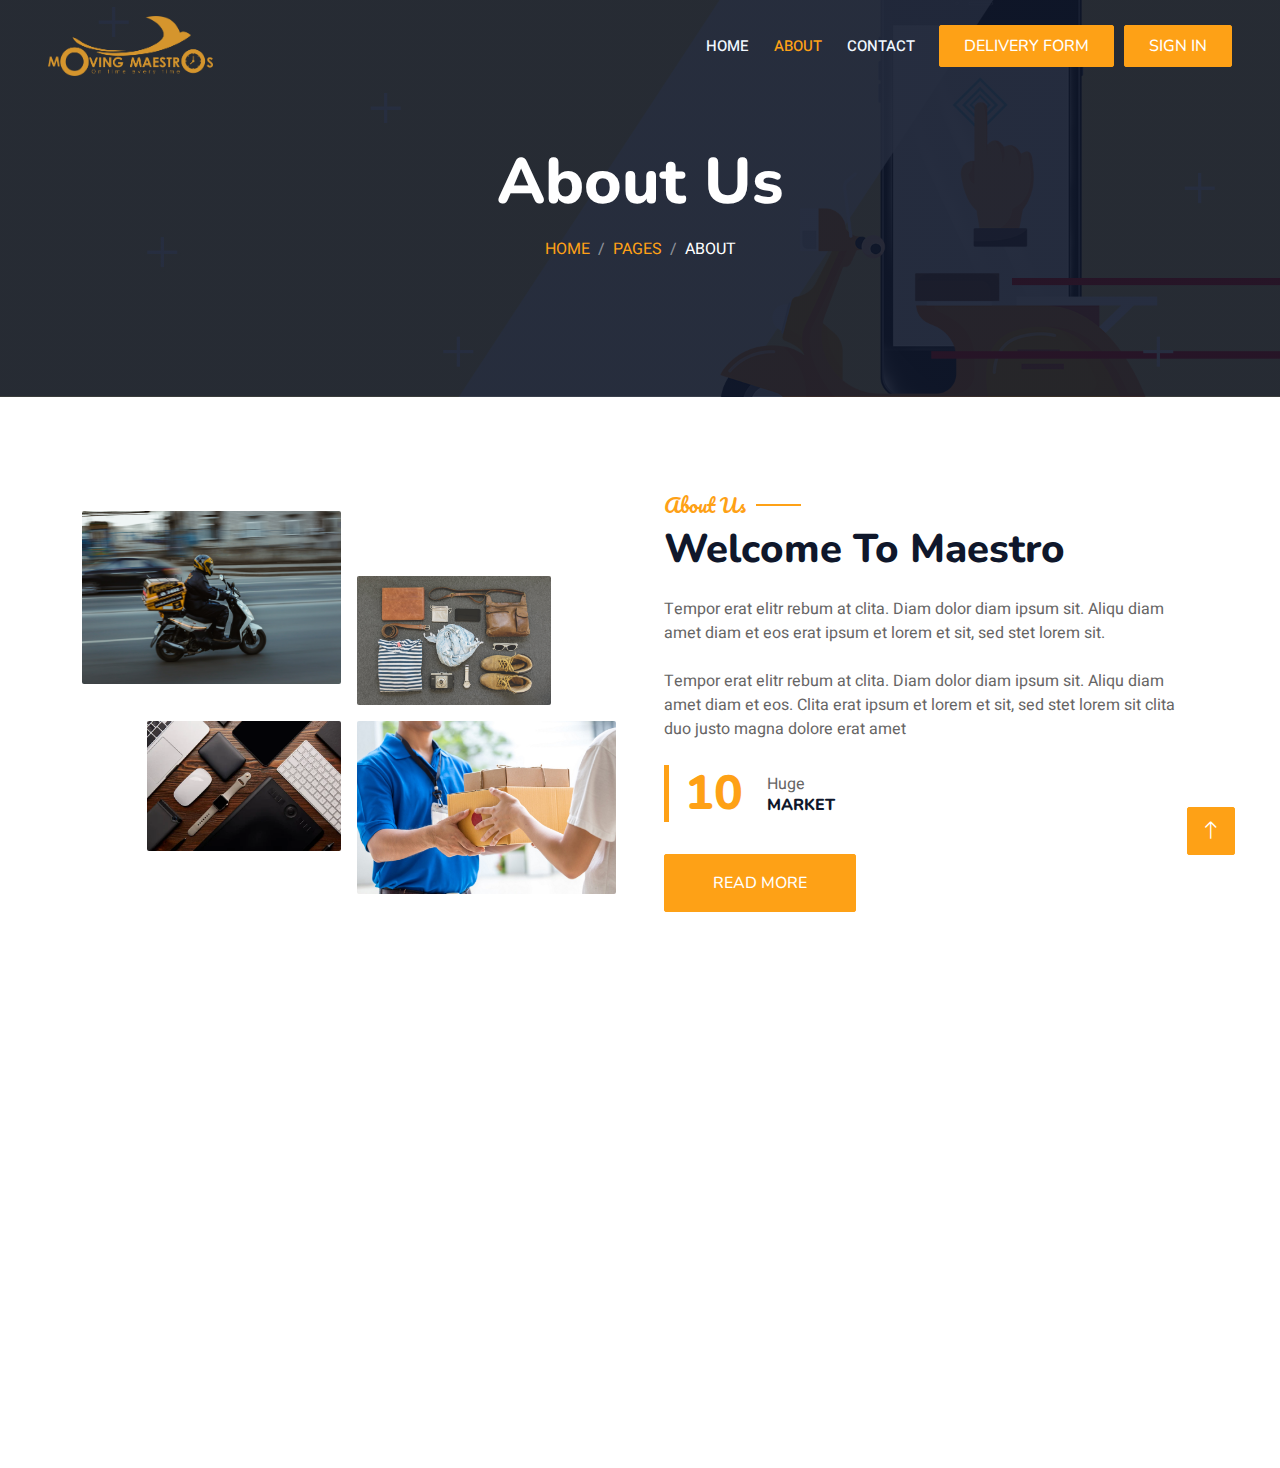
==== about.html @ 4fa52e2e "first commit message" ====
<!DOCTYPE html>
<html lang="en">

<head>
    <meta charset="utf-8">
    <title>Delivery App</title>
    <meta content="width=device-width, initial-scale=1.0" name="viewport">
    <meta content="" name="keywords">
    <meta content="" name="description">

    <!-- Favicon -->
    <link href="img/favicon.ico" rel="icon">

    <!-- Google Web Fonts -->
    <link rel="preconnect" href="https://fonts.googleapis.com">
    <link rel="preconnect" href="https://fonts.gstatic.com" crossorigin>
    <link href="https://fonts.googleapis.com/css2?family=Heebo:wght@400;500;600&family=Nunito:wght@600;700;800&family=Pacifico&display=swap" rel="stylesheet">

    <!-- Icon Font Stylesheet -->
    <link href="https://cdnjs.cloudflare.com/ajax/libs/font-awesome/5.10.0/css/all.min.css" rel="stylesheet">
    <link href="https://cdn.jsdelivr.net/npm/bootstrap-icons@1.4.1/font/bootstrap-icons.css" rel="stylesheet">

    <!-- Libraries Stylesheet -->
    <link href="lib/animate/animate.min.css" rel="stylesheet">
    <link href="lib/owlcarousel/assets/owl.carousel.min.css" rel="stylesheet">
    <link href="lib/tempusdominus/css/tempusdominus-bootstrap-4.min.css" rel="stylesheet" />

    <!-- Customized Bootstrap Stylesheet -->
    <link href="css/bootstrap.min.css" rel="stylesheet">

    <!-- Template Stylesheet -->
    <link href="css/style.css" rel="stylesheet">
</head>

<body>
    <div class="container-xxl bg-white p-0">
        <!-- Spinner Start -->
        <div id="spinner" class="show bg-white position-fixed translate-middle w-100 vh-100 top-50 start-50 d-flex align-items-center justify-content-center">
            <div class="spinner-border text-primary" style="width: 3rem; height: 3rem;" role="status">
                <span class="sr-only">Loading...</span>
            </div>
        </div>
        <!-- Spinner End -->


        <!-- Navbar & Hero Start -->
        <div class="container-xxl position-relative p-0">
            <nav class="navbar navbar-expand-lg navbar-dark bg-dark px-4 px-lg-5 py-3 py-lg-0">
                <a href="" class="navbar-brand p-0">
                    <h1 class="text-primary m-0"></h1>
                    <img src="img/logo.png" alt="Logo"> 
                </a>
                <button class="navbar-toggler" type="button" data-bs-toggle="collapse" data-bs-target="#navbarCollapse">
                    <span class="fa fa-bars"></span>
                </button>
                <div class="collapse navbar-collapse" id="navbarCollapse">
                    <div class="navbar-nav ms-auto py-0 pe-4">
                        <a href="index.html" class="nav-item nav-link">Home</a>
                        <a href="about.html" class="nav-item nav-link active">About</a>
                        <!-- <a href="#" class="nav-item nav-link">Service</a>
                        <div class="nav-item dropdown">
                            <a href="#" class="nav-link dropdown-toggle" data-bs-toggle="dropdown">Pages</a>
                            <div class="dropdown-menu m-0">
                                <a href="#" class="dropdown-item">Our Team</a>
                                <a href="testimonial.html" class="dropdown-item">Testimonial</a>
                            </div>
                        </div> -->
                        <a href="contact.html" class="nav-item nav-link">Contact</a>
                    </div>
                    <a href="#" class="btn btn-primary py-2 px-4 custom-margin">Delivery Form</a>
                    <a href="authentication.html" class="btn btn-primary py-2 px-4">Sign in</a>   
                </div>
            </nav>

            <div class="container-xxl py-5 bg-dark hero-header mb-5">
                <div class="container text-center my-5 pt-5 pb-4">
                    <h1 class="display-3 text-white mb-3 animated slideInDown">About Us</h1>
                    <nav aria-label="breadcrumb">
                        <ol class="breadcrumb justify-content-center text-uppercase">
                            <li class="breadcrumb-item"><a href="#">Home</a></li>
                            <li class="breadcrumb-item"><a href="#">Pages</a></li>
                            <li class="breadcrumb-item text-white active" aria-current="page">About</li>
                        </ol>
                    </nav>
                </div>
            </div>
        </div>
        <!-- Navbar & Hero End -->


        <!-- About Start -->
        <div class="container-xxl py-5">
            <div class="container">
                <div class="row g-5 align-items-center">
                    <div class="col-lg-6">
                        <div class="row g-3">
                            <div class="col-6 text-start">
                                <img class="img-fluid rounded w-100 wow zoomIn" data-wow-delay="0.1s" src="img/motor.jpg">
                            </div>
                            <div class="col-6 text-start">
                                <img class="img-fluid rounded w-75 wow zoomIn" data-wow-delay="0.3s" src="img/clothes.jpg" style="margin-top: 25%;">
                            </div>
                            <div class="col-6 text-end">
                                <img class="img-fluid rounded w-75 wow zoomIn" data-wow-delay="0.5s" src="img/electronics.jpg">
                            </div>
                            <div class="col-6 text-end">
                                <img class="img-fluid rounded w-100 wow zoomIn" data-wow-delay="0.7s" src="img/delivery.jpg">
                            </div>
                        </div>
                    </div>
                    <div class="col-lg-6">
                        <h5 class="section-title ff-secondary text-start text-primary fw-normal">About Us</h5>
                        <h1 class="mb-4">Welcome To Maestro</h1>
                        <p class="mb-4">Tempor erat elitr rebum at clita. Diam dolor diam ipsum sit. Aliqu diam amet diam et eos erat ipsum et lorem et sit, sed stet lorem sit.</p>
                        <p class="mb-4">Tempor erat elitr rebum at clita. Diam dolor diam ipsum sit. Aliqu diam amet diam et eos. Clita erat ipsum et lorem et sit, sed stet lorem sit clita duo justo magna dolore erat amet</p>
                        <div class="row g-4 mb-4">
                    
                            <div class="col-sm-6">
                                <div class="d-flex align-items-center border-start border-5 border-primary px-3">
                                    <h1 class="flex-shrink-0 display-5 text-primary mb-0" data-toggle="counter-up">50</h1>
                                    <div class="ps-4">
                                        <p class="mb-0">Huge</p>
                                        <h6 class="text-uppercase mb-0">Market</h6>
                                    </div>
                                </div>
                            </div>
                        </div>
                        <a class="btn btn-primary py-3 px-5 mt-2" href="">Read More</a>
                    </div>
                </div>
            </div>
        </div>
        <!-- About End -->


        <!-- Team Start -->
        <!-- <div class="container-xxl pt-5 pb-3">
            <div class="container">
                <div class="text-center wow fadeInUp" data-wow-delay="0.1s">
                    <h5 class="section-title ff-secondary text-center text-primary fw-normal">Team Members</h5>
                    <h1 class="mb-5">Our Master Chefs</h1>
                </div>
                <div class="row g-4">
                    <div class="col-lg-3 col-md-6 wow fadeInUp" data-wow-delay="0.1s">
                        <div class="team-item text-center rounded overflow-hidden">
                            <div class="rounded-circle overflow-hidden m-4">
                                <img class="img-fluid" src="img/team-1.jpg" alt="">
                            </div>
                            <h5 class="mb-0">Full Name</h5>
                            <small>Designation</small>
                            <div class="d-flex justify-content-center mt-3">
                                <a class="btn btn-square btn-primary mx-1" href=""><i class="fab fa-facebook-f"></i></a>
                                <a class="btn btn-square btn-primary mx-1" href=""><i class="fab fa-twitter"></i></a>
                                <a class="btn btn-square btn-primary mx-1" href=""><i class="fab fa-instagram"></i></a>
                            </div>
                        </div>
                    </div>
                    <div class="col-lg-3 col-md-6 wow fadeInUp" data-wow-delay="0.3s">
                        <div class="team-item text-center rounded overflow-hidden">
                            <div class="rounded-circle overflow-hidden m-4">
                                <img class="img-fluid" src="img/team-2.jpg" alt="">
                            </div>
                            <h5 class="mb-0">Full Name</h5>
                            <small>Designation</small>
                            <div class="d-flex justify-content-center mt-3">
                                <a class="btn btn-square btn-primary mx-1" href=""><i class="fab fa-facebook-f"></i></a>
                                <a class="btn btn-square btn-primary mx-1" href=""><i class="fab fa-twitter"></i></a>
                                <a class="btn btn-square btn-primary mx-1" href=""><i class="fab fa-instagram"></i></a>
                            </div>
                        </div>
                    </div>
                    <div class="col-lg-3 col-md-6 wow fadeInUp" data-wow-delay="0.5s">
                        <div class="team-item text-center rounded overflow-hidden">
                            <div class="rounded-circle overflow-hidden m-4">
                                <img class="img-fluid" src="img/team-3.jpg" alt="">
                            </div>
                            <h5 class="mb-0">Full Name</h5>
                            <small>Designation</small>
                            <div class="d-flex justify-content-center mt-3">
                                <a class="btn btn-square btn-primary mx-1" href=""><i class="fab fa-facebook-f"></i></a>
                                <a class="btn btn-square btn-primary mx-1" href=""><i class="fab fa-twitter"></i></a>
                                <a class="btn btn-square btn-primary mx-1" href=""><i class="fab fa-instagram"></i></a>
                            </div>
                        </div>
                    </div>
                    <div class="col-lg-3 col-md-6 wow fadeInUp" data-wow-delay="0.7s">
                        <div class="team-item text-center rounded overflow-hidden">
                            <div class="rounded-circle overflow-hidden m-4">
                                <img class="img-fluid" src="img/team-4.jpg" alt="">
                            </div>
                            <h5 class="mb-0">Full Name</h5>
                            <small>Designation</small>
                            <div class="d-flex justify-content-center mt-3">
                                <a class="btn btn-square btn-primary mx-1" href=""><i class="fab fa-facebook-f"></i></a>
                                <a class="btn btn-square btn-primary mx-1" href=""><i class="fab fa-twitter"></i></a>
                                <a class="btn btn-square btn-primary mx-1" href=""><i class="fab fa-instagram"></i></a>
                            </div>
                        </div>
                    </div>
                </div>
            </div>
        </div> -->
        <!-- Team End -->
        

        <!-- Footer Start -->
        <div class="container-fluid bg-dark text-light footer pt-5 mt-5 wow fadeIn" data-wow-delay="0.1s">
            <div class="container py-5">
                <div class="row g-5">
                    <div class="col-lg-3 col-md-6">
                        <h4 class="section-title ff-secondary text-start text-primary fw-normal mb-4">Company</h4>
                        <a class="btn btn-link" href="">About Us</a>
                        <a class="btn btn-link" href="">Contact Us</a>
                        <!-- <a class="btn btn-link" href="">Reservation</a> -->
                        <a class="btn btn-link" href="">Privacy Policy</a>
                        <a class="btn btn-link" href="">Terms & Condition</a>
                    </div>
                    <div class="col-lg-3 col-md-6">
                        <h4 class="section-title ff-secondary text-start text-primary fw-normal mb-4">Contact</h4>
                        <p class="mb-2"><i class="fa fa-map-marker-alt me-3"></i>Kk123 St, Kicukiro, Rwamda</p>
                        <p class="mb-2"><i class="fa fa-phone-alt me-3"></i>+250 7845 67890</p>
                        <p class="mb-2"><i class="fa fa-envelope me-3"></i>info@example.com</p>
                        <div class="d-flex pt-2">
                            <a class="btn btn-outline-light btn-social" href=""><i class="fab fa-twitter"></i></a>
                            <a class="btn btn-outline-light btn-social" href=""><i class="fab fa-facebook-f"></i></a>
                            <a class="btn btn-outline-light btn-social" href=""><i class="fab fa-youtube"></i></a>
                            <a class="btn btn-outline-light btn-social" href=""><i class="fab fa-linkedin-in"></i></a>
                        </div>
                    </div>
                    <div class="col-lg-3 col-md-6">
                        <h4 class="section-title ff-secondary text-start text-primary fw-normal mb-4">Opening</h4>
                        <h5 class="text-light fw-normal">Monday - Saturday</h5>
                        <p>09AM - 09PM</p>
                        <h5 class="text-light fw-normal">Sunday</h5>
                        <p>10AM - 08PM</p>
                    </div>
                    <div class="col-lg-3 col-md-6">
                        <h4 class="section-title ff-secondary text-start text-primary fw-normal mb-4">Newsletter</h4>
                        <p>Dolor amet sit justo amet elitr clita ipsum elitr est.</p>
                        <div class="position-relative mx-auto" style="max-width: 400px;">
                            <input class="form-control border-primary w-100 py-3 ps-4 pe-5" type="text" placeholder="Your email">
                            <button type="button" class="btn btn-primary py-2 position-absolute top-0 end-0 mt-2 me-2">SignUp</button>
                        </div>
                    </div>
                </div>
            </div>
            <div class="container">
                <div class="copyright">
                    <div class="row">
                        <div class="col-md-6 text-center text-md-start mb-3 mb-md-0">
                            &copy; <a class="border-bottom" href="#">Maestro</a>, All Right Reserved. 
							
							<!--/*** This template is free as long as you keep the footer author’s credit link/attribution link/backlink. If you'd like to use the template without the footer author’s credit link/attribution link/backlink, you can purchase the Credit Removal License from "https://htmlcodex.com/credit-removal". Thank you for your support. ***/-->
							Designed By <a class="border-bottom" href="https://htmlcodex.com">Maestro</a><br><br>
                            Distributed By <a class="border-bottom" href="https://themewagon.com" target="_blank">Maestro</a>
                        </div>
                        <div class="col-md-6 text-center text-md-end">
                            <div class="footer-menu">
                                <a href="">Home</a>
                                <a href="">Cookies</a>
                                <a href="">Help</a>
                                <a href="">FQAs</a>
                            </div>
                        </div>
                    </div>
                </div>
            </div>
        </div>
        <!-- Footer End -->


        <!-- Back to Top -->
        <a href="#" class="btn btn-lg btn-primary btn-lg-square back-to-top"><i class="bi bi-arrow-up"></i></a>
    </div>

    <!-- JavaScript Libraries -->
    <script src="https://code.jquery.com/jquery-3.4.1.min.js"></script>
    <script src="https://cdn.jsdelivr.net/npm/bootstrap@5.0.0/dist/js/bootstrap.bundle.min.js"></script>
    <script src="lib/wow/wow.min.js"></script>
    <script src="lib/easing/easing.min.js"></script>
    <script src="lib/waypoints/waypoints.min.js"></script>
    <script src="lib/counterup/counterup.min.js"></script>
    <script src="lib/owlcarousel/owl.carousel.min.js"></script>
    <script src="lib/tempusdominus/js/moment.min.js"></script>
    <script src="lib/tempusdominus/js/moment-timezone.min.js"></script>
    <script src="lib/tempusdominus/js/tempusdominus-bootstrap-4.min.js"></script>

    <!-- Template Javascript -->
    <script src="js/main.js"></script>
</body>

</html>
---- css/style.css ----
/********** Template CSS **********/
:root {
    --primary: #FEA116;
    --light: #F1F8FF;
    --dark: #0F172B;
}

.ff-secondary {
    font-family: 'Pacifico', cursive;
}

.fw-medium {
    font-weight: 600 !important;
}

.fw-semi-bold {
    font-weight: 700 !important;
}

.back-to-top {
    position: fixed;
    display: none;
    right: 45px;
    bottom: 45px;
    z-index: 99;
}


/*** Spinner ***/
#spinner {
    opacity: 0;
    visibility: hidden;
    transition: opacity .5s ease-out, visibility 0s linear .5s;
    z-index: 99999;
}

#spinner.show {
    transition: opacity .5s ease-out, visibility 0s linear 0s;
    visibility: visible;
    opacity: 1;
}


/*** Button ***/
.custom-margin {
    margin-right: 10px;
}

.btn {
    font-family: 'Nunito', sans-serif;
    font-weight: 500;
    text-transform: uppercase;
    transition: .5s;
}

.btn.btn-primary,
.btn.btn-secondary {
    color: #FFFFFF;
}

.btn-square {
    width: 38px;
    height: 38px;
}

.btn-sm-square {
    width: 32px;
    height: 32px;
}

.btn-lg-square {
    width: 48px;
    height: 48px;
}

.btn-square,
.btn-sm-square,
.btn-lg-square {
    padding: 0;
    display: flex;
    align-items: center;
    justify-content: center;
    font-weight: normal;
    border-radius: 2px;
}


/*** Navbar ***/
.navbar-dark .navbar-nav .nav-link {
    position: relative;
    margin-left: 25px;
    padding: 35px 0;
    font-size: 15px;
    color: var(--light) !important;
    text-transform: uppercase;
    font-weight: 500;
    outline: none;
    transition: .5s;
}

.sticky-top.navbar-dark .navbar-nav .nav-link {
    padding: 20px 0;
}

.navbar-dark .navbar-nav .nav-link:hover,
.navbar-dark .navbar-nav .nav-link.active {
    color: var(--primary) !important;
}

.navbar-dark .navbar-brand img {
    max-height: 60px;
    transition: .5s;
}

.sticky-top.navbar-dark .navbar-brand img {
    max-height: 45px;
}

@media (max-width: 991.98px) {
    .sticky-top.navbar-dark {
        position: relative;
    }

    .navbar-dark .navbar-collapse {
        margin-top: 15px;
        border-top: 1px solid rgba(255, 255, 255, .1)
    }

    .navbar-dark .navbar-nav .nav-link,
    .sticky-top.navbar-dark .navbar-nav .nav-link {
        padding: 10px 0;
        margin-left: 0;
    }

    .navbar-dark .navbar-brand img {
        max-height: 45px;
    }
}

@media (min-width: 992px) {
    .navbar-dark {
        position: absolute;
        width: 100%;
        top: 0;
        left: 0;
        z-index: 999;
        background: transparent !important;
    }
    
    .sticky-top.navbar-dark {
        position: fixed;
        background: var(--dark) !important;
    }
}


/*** Hero Header ***/
.hero-header {
    background: linear-gradient(rgba(15, 23, 43, .9), rgba(15, 23, 43, .9)), url(../img/bg-hero1.jpg);
    background-position: center center;
    background-repeat: no-repeat;
    background-size: cover;
}

.hero-header img {
    animation: imgRotate 50s linear infinite;
}

@keyframes imgRotate { 
    100% { 
        transform: rotate(360deg); 
    } 
}

.breadcrumb-item + .breadcrumb-item::before {
    color: rgba(255, 255, 255, .5);
}


/*** Section Title ***/
.section-title {
    position: relative;
    display: inline-block;
}

.section-title::before {
    position: absolute;
    content: "";
    width: 45px;
    height: 2px;
    top: 50%;
    left: -55px;
    margin-top: -1px;
    background: var(--primary);
}

.section-title::after {
    position: absolute;
    content: "";
    width: 45px;
    height: 2px;
    top: 50%;
    right: -55px;
    margin-top: -1px;
    background: var(--primary);
}

.section-title.text-start::before,
.section-title.text-end::after {
    display: none;
}


/*** Service ***/
.service-item {
    box-shadow: 0 0 45px rgba(0, 0, 0, .08);
    transition: .5s;
}

.service-item:hover {
    background: var(--primary);
}

.service-item * {
    transition: .5s;
}

.service-item:hover * {
    color: var(--light) !important;
}


/*** Food Menu ***/
.nav-pills .nav-item .active {
    border-bottom: 2px solid var(--primary);
}


/*** Youtube Video ***/
.video {
    position: relative;
    height: 100%;
    min-height: 500px;
    background: linear-gradient(rgba(15, 23, 43, .1), rgba(15, 23, 43, .1)), url(../img/video.jpg);
    background-position: center center;
    background-repeat: no-repeat;
    background-size: cover;
}

.video .btn-play {
    position: absolute;
    z-index: 3;
    top: 50%;
    left: 50%;
    transform: translateX(-50%) translateY(-50%);
    box-sizing: content-box;
    display: block;
    width: 32px;
    height: 44px;
    border-radius: 50%;
    border: none;
    outline: none;
    padding: 18px 20px 18px 28px;
}

.video .btn-play:before {
    content: "";
    position: absolute;
    z-index: 0;
    left: 50%;
    top: 50%;
    transform: translateX(-50%) translateY(-50%);
    display: block;
    width: 100px;
    height: 100px;
    background: var(--primary);
    border-radius: 50%;
    animation: pulse-border 1500ms ease-out infinite;
}

.video .btn-play:after {
    content: "";
    position: absolute;
    z-index: 1;
    left: 50%;
    top: 50%;
    transform: translateX(-50%) translateY(-50%);
    display: block;
    width: 100px;
    height: 100px;
    background: var(--primary);
    border-radius: 50%;
    transition: all 200ms;
}

.video .btn-play img {
    position: relative;
    z-index: 3;
    max-width: 100%;
    width: auto;
    height: auto;
}

.video .btn-play span {
    display: block;
    position: relative;
    z-index: 3;
    width: 0;
    height: 0;
    border-left: 32px solid var(--dark);
    border-top: 22px solid transparent;
    border-bottom: 22px solid transparent;
}

@keyframes pulse-border {
    0% {
        transform: translateX(-50%) translateY(-50%) translateZ(0) scale(1);
        opacity: 1;
    }

    100% {
        transform: translateX(-50%) translateY(-50%) translateZ(0) scale(1.5);
        opacity: 0;
    }
}

#videoModal {
    z-index: 99999;
}

#videoModal .modal-dialog {
    position: relative;
    max-width: 800px;
    margin: 60px auto 0 auto;
}

#videoModal .modal-body {
    position: relative;
    padding: 0px;
}

#videoModal .close {
    position: absolute;
    width: 30px;
    height: 30px;
    right: 0px;
    top: -30px;
    z-index: 999;
    font-size: 30px;
    font-weight: normal;
    color: #FFFFFF;
    background: #000000;
    opacity: 1;
}


/*** Team ***/
.team-item {
    box-shadow: 0 0 45px rgba(0, 0, 0, .08);
    height: calc(100% - 38px);
    transition: .5s;
}

.team-item img {
    transition: .5s;
}

.team-item:hover img {
    transform: scale(1.1);
}

.team-item:hover {
    height: 100%;
}

.team-item .btn {
    border-radius: 38px 38px 0 0;
}


/*** Testimonial ***/
.testimonial-carousel .owl-item .testimonial-item,
.testimonial-carousel .owl-item.center .testimonial-item * {
    transition: .5s;
}

.testimonial-carousel .owl-item.center .testimonial-item {
    background: var(--primary) !important;
    border-color: var(--primary) !important;
}

.testimonial-carousel .owl-item.center .testimonial-item * {
    color: var(--light) !important;
}

.testimonial-carousel .owl-dots {
    margin-top: 24px;
    display: flex;
    align-items: flex-end;
    justify-content: center;
}

.testimonial-carousel .owl-dot {
    position: relative;
    display: inline-block;
    margin: 0 5px;
    width: 15px;
    height: 15px;
    border: 1px solid #CCCCCC;
    border-radius: 15px;
    transition: .5s;
}

.testimonial-carousel .owl-dot.active {
    background: var(--primary);
    border-color: var(--primary);
}


/*** Footer ***/
.footer .btn.btn-social {
    margin-right: 5px;
    width: 35px;
    height: 35px;
    display: flex;
    align-items: center;
    justify-content: center;
    color: var(--light);
    border: 1px solid #FFFFFF;
    border-radius: 35px;
    transition: .3s;
}

.footer .btn.btn-social:hover {
    color: var(--primary);
}

.footer .btn.btn-link {
    display: block;
    margin-bottom: 5px;
    padding: 0;
    text-align: left;
    color: #FFFFFF;
    font-size: 15px;
    font-weight: normal;
    text-transform: capitalize;
    transition: .3s;
}

.footer .btn.btn-link::before {
    position: relative;
    content: "\f105";
    font-family: "Font Awesome 5 Free";
    font-weight: 900;
    margin-right: 10px;
}

.footer .btn.btn-link:hover {
    letter-spacing: 1px;
    box-shadow: none;
}

.footer .copyright {
    padding: 25px 0;
    font-size: 15px;
    border-top: 1px solid rgba(256, 256, 256, .1);
}

.footer .copyright a {
    color: var(--light);
}

.footer .footer-menu a {
    margin-right: 15px;
    padding-right: 15px;
    border-right: 1px solid rgba(255, 255, 255, .1);
}

.footer .footer-menu a:last-child {
    margin-right: 0;
    padding-right: 0;
    border-right: none;
}
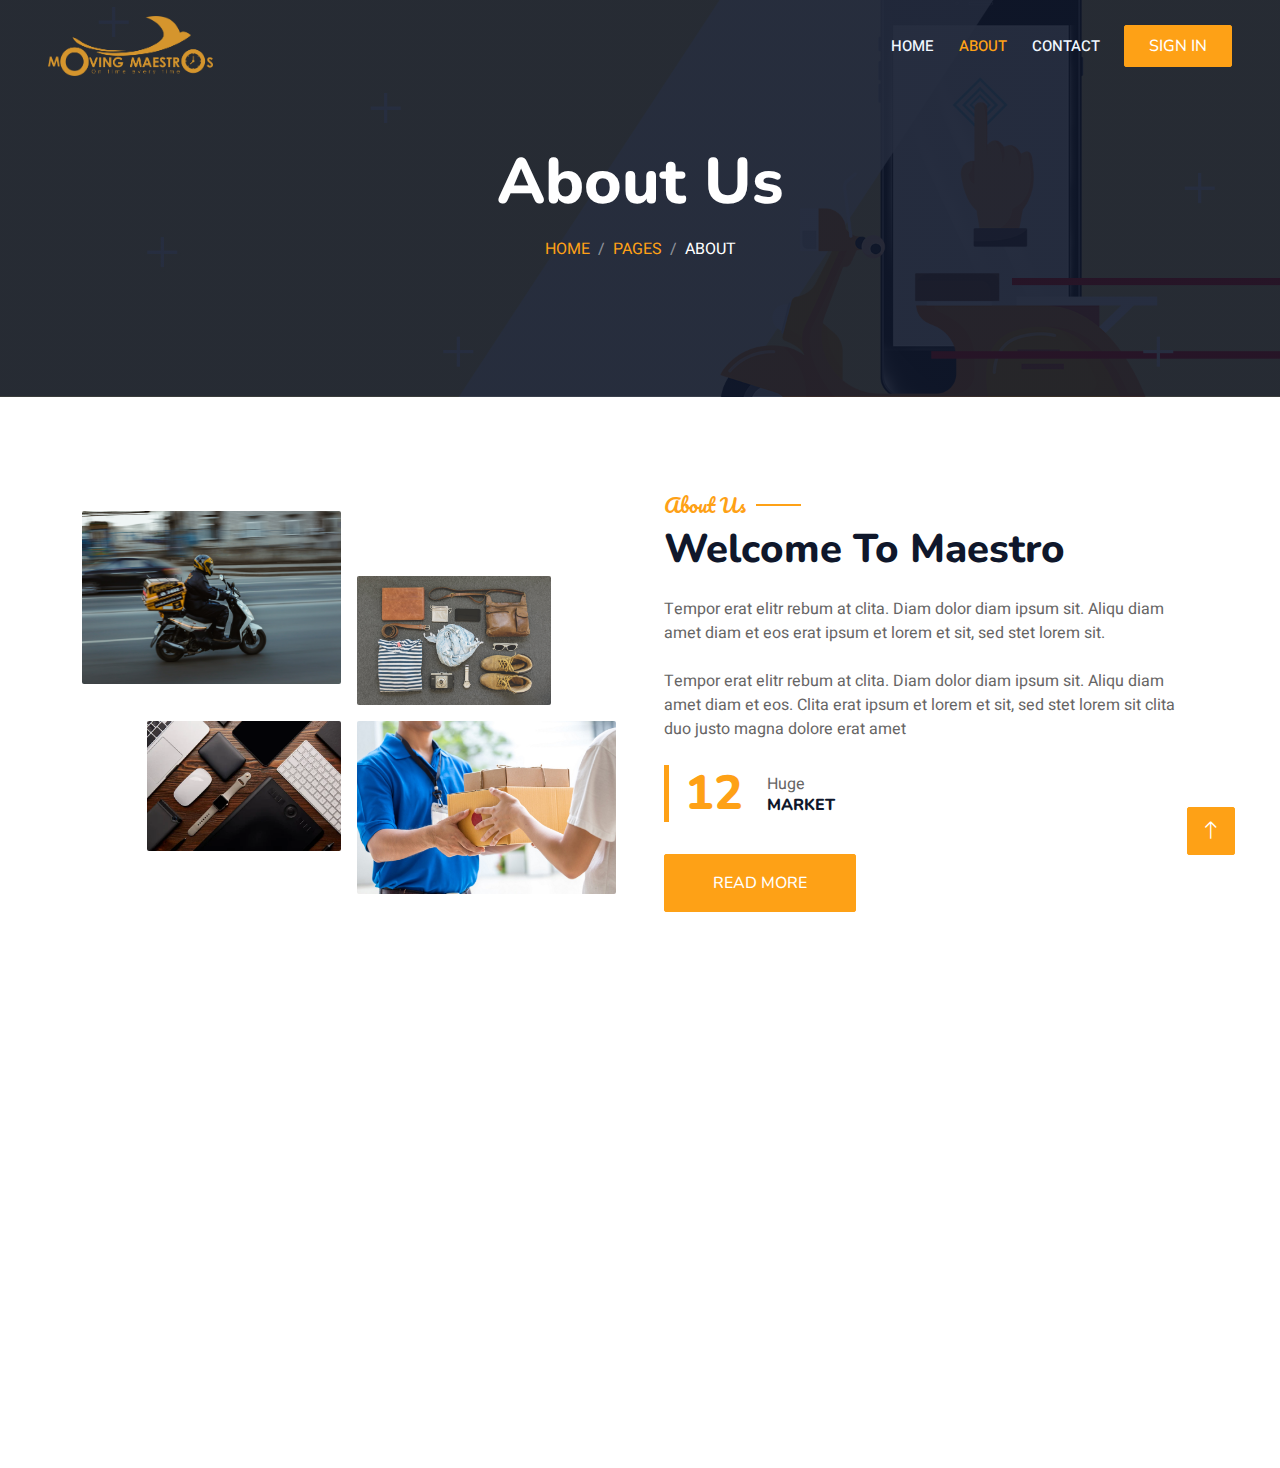
==== commit db8be50d: "removing unwanted things" ====
--- a/about.html
+++ b/about.html
@@ -14,7 +14,9 @@
     <!-- Google Web Fonts -->
     <link rel="preconnect" href="https://fonts.googleapis.com">
     <link rel="preconnect" href="https://fonts.gstatic.com" crossorigin>
-    <link href="https://fonts.googleapis.com/css2?family=Heebo:wght@400;500;600&family=Nunito:wght@600;700;800&family=Pacifico&display=swap" rel="stylesheet">
+    <link
+        href="https://fonts.googleapis.com/css2?family=Heebo:wght@400;500;600&family=Nunito:wght@600;700;800&family=Pacifico&display=swap"
+        rel="stylesheet">
 
     <!-- Icon Font Stylesheet -->
     <link href="https://cdnjs.cloudflare.com/ajax/libs/font-awesome/5.10.0/css/all.min.css" rel="stylesheet">
@@ -35,20 +37,21 @@
 <body>
     <div class="container-xxl bg-white p-0">
         <!-- Spinner Start -->
-        <div id="spinner" class="show bg-white position-fixed translate-middle w-100 vh-100 top-50 start-50 d-flex align-items-center justify-content-center">
-            <div class="spinner-border text-primary" style="width: 3rem; height: 3rem;" role="status">
-                <span class="sr-only">Loading...</span>
-            </div>
+        <div id="spinner"
+            class="show bg-white position-fixed translate-middle w-100 vh-100 top-50 start-50 d-flex align-items-center justify-content-center">
+
+            <img src="Capture.PNG" style="width: 180px; height: 90px" alt="">
+            <!-- <span class="sr-only">Loading...</span> -->
+
         </div>
         <!-- Spinner End -->
-
 
         <!-- Navbar & Hero Start -->
         <div class="container-xxl position-relative p-0">
             <nav class="navbar navbar-expand-lg navbar-dark bg-dark px-4 px-lg-5 py-3 py-lg-0">
                 <a href="" class="navbar-brand p-0">
                     <h1 class="text-primary m-0"></h1>
-                    <img src="img/logo.png" alt="Logo"> 
+                    <img src="img/logo.png" alt="Logo">
                 </a>
                 <button class="navbar-toggler" type="button" data-bs-toggle="collapse" data-bs-target="#navbarCollapse">
                     <span class="fa fa-bars"></span>
@@ -57,18 +60,10 @@
                     <div class="navbar-nav ms-auto py-0 pe-4">
                         <a href="index.html" class="nav-item nav-link">Home</a>
                         <a href="about.html" class="nav-item nav-link active">About</a>
-                        <!-- <a href="#" class="nav-item nav-link">Service</a>
-                        <div class="nav-item dropdown">
-                            <a href="#" class="nav-link dropdown-toggle" data-bs-toggle="dropdown">Pages</a>
-                            <div class="dropdown-menu m-0">
-                                <a href="#" class="dropdown-item">Our Team</a>
-                                <a href="testimonial.html" class="dropdown-item">Testimonial</a>
-                            </div>
-                        </div> -->
                         <a href="contact.html" class="nav-item nav-link">Contact</a>
                     </div>
-                    <a href="#" class="btn btn-primary py-2 px-4 custom-margin">Delivery Form</a>
-                    <a href="authentication.html" class="btn btn-primary py-2 px-4">Sign in</a>   
+                    <!-- <a href="#" class="btn btn-primary py-2 px-4 custom-margin">Delivery Form</a> -->
+                    <a href="authentication.html" class="btn btn-primary py-2 px-4">Sign in</a>
                 </div>
             </nav>
 
@@ -95,29 +90,37 @@
                     <div class="col-lg-6">
                         <div class="row g-3">
                             <div class="col-6 text-start">
-                                <img class="img-fluid rounded w-100 wow zoomIn" data-wow-delay="0.1s" src="img/motor.jpg">
+                                <img class="img-fluid rounded w-100 wow zoomIn" data-wow-delay="0.1s"
+                                    src="img/motor.jpg">
                             </div>
                             <div class="col-6 text-start">
-                                <img class="img-fluid rounded w-75 wow zoomIn" data-wow-delay="0.3s" src="img/clothes.jpg" style="margin-top: 25%;">
+                                <img class="img-fluid rounded w-75 wow zoomIn" data-wow-delay="0.3s"
+                                    src="img/clothes.jpg" style="margin-top: 25%;">
                             </div>
                             <div class="col-6 text-end">
-                                <img class="img-fluid rounded w-75 wow zoomIn" data-wow-delay="0.5s" src="img/electronics.jpg">
+                                <img class="img-fluid rounded w-75 wow zoomIn" data-wow-delay="0.5s"
+                                    src="img/electronics.jpg">
                             </div>
                             <div class="col-6 text-end">
-                                <img class="img-fluid rounded w-100 wow zoomIn" data-wow-delay="0.7s" src="img/delivery.jpg">
+                                <img class="img-fluid rounded w-100 wow zoomIn" data-wow-delay="0.7s"
+                                    src="img/delivery.jpg">
                             </div>
                         </div>
                     </div>
                     <div class="col-lg-6">
                         <h5 class="section-title ff-secondary text-start text-primary fw-normal">About Us</h5>
                         <h1 class="mb-4">Welcome To Maestro</h1>
-                        <p class="mb-4">Tempor erat elitr rebum at clita. Diam dolor diam ipsum sit. Aliqu diam amet diam et eos erat ipsum et lorem et sit, sed stet lorem sit.</p>
-                        <p class="mb-4">Tempor erat elitr rebum at clita. Diam dolor diam ipsum sit. Aliqu diam amet diam et eos. Clita erat ipsum et lorem et sit, sed stet lorem sit clita duo justo magna dolore erat amet</p>
+                        <p class="mb-4">Tempor erat elitr rebum at clita. Diam dolor diam ipsum sit. Aliqu diam amet
+                            diam et eos erat ipsum et lorem et sit, sed stet lorem sit.</p>
+                        <p class="mb-4">Tempor erat elitr rebum at clita. Diam dolor diam ipsum sit. Aliqu diam amet
+                            diam et eos. Clita erat ipsum et lorem et sit, sed stet lorem sit clita duo justo magna
+                            dolore erat amet</p>
                         <div class="row g-4 mb-4">
-                    
+
                             <div class="col-sm-6">
                                 <div class="d-flex align-items-center border-start border-5 border-primary px-3">
-                                    <h1 class="flex-shrink-0 display-5 text-primary mb-0" data-toggle="counter-up">50</h1>
+                                    <h1 class="flex-shrink-0 display-5 text-primary mb-0" data-toggle="counter-up">50
+                                    </h1>
                                     <div class="ps-4">
                                         <p class="mb-0">Huge</p>
                                         <h6 class="text-uppercase mb-0">Market</h6>
@@ -201,7 +204,7 @@
             </div>
         </div> -->
         <!-- Team End -->
-        
+
 
         <!-- Footer Start -->
         <div class="container-fluid bg-dark text-light footer pt-5 mt-5 wow fadeIn" data-wow-delay="0.1s">
@@ -238,8 +241,10 @@
                         <h4 class="section-title ff-secondary text-start text-primary fw-normal mb-4">Newsletter</h4>
                         <p>Dolor amet sit justo amet elitr clita ipsum elitr est.</p>
                         <div class="position-relative mx-auto" style="max-width: 400px;">
-                            <input class="form-control border-primary w-100 py-3 ps-4 pe-5" type="text" placeholder="Your email">
-                            <button type="button" class="btn btn-primary py-2 position-absolute top-0 end-0 mt-2 me-2">SignUp</button>
+                            <input class="form-control border-primary w-100 py-3 ps-4 pe-5" type="text"
+                                placeholder="Your email">
+                            <button type="button"
+                                class="btn btn-primary py-2 position-absolute top-0 end-0 mt-2 me-2">SignUp</button>
                         </div>
                     </div>
                 </div>
@@ -248,11 +253,12 @@
                 <div class="copyright">
                     <div class="row">
                         <div class="col-md-6 text-center text-md-start mb-3 mb-md-0">
-                            &copy; <a class="border-bottom" href="#">Maestro</a>, All Right Reserved. 
-							
-							<!--/*** This template is free as long as you keep the footer author’s credit link/attribution link/backlink. If you'd like to use the template without the footer author’s credit link/attribution link/backlink, you can purchase the Credit Removal License from "https://htmlcodex.com/credit-removal". Thank you for your support. ***/-->
-							Designed By <a class="border-bottom" href="https://htmlcodex.com">Maestro</a><br><br>
-                            Distributed By <a class="border-bottom" href="https://themewagon.com" target="_blank">Maestro</a>
+                            &copy; <a class="border-bottom" href="#">Maestro</a>, All Right Reserved.
+
+                            <!--/*** This template is free as long as you keep the footer author’s credit link/attribution link/backlink. If you'd like to use the template without the footer author’s credit link/attribution link/backlink, you can purchase the Credit Removal License from "https://htmlcodex.com/credit-removal". Thank you for your support. ***/-->
+                            Designed By <a class="border-bottom" href="https://htmlcodex.com">Maestro</a><br><br>
+                            Distributed By <a class="border-bottom" href="https://themewagon.com"
+                                target="_blank">Maestro</a>
                         </div>
                         <div class="col-md-6 text-center text-md-end">
                             <div class="footer-menu">
--- a/css/style.css
+++ b/css/style.css
@@ -4,7 +4,9 @@
     --light: #F1F8FF;
     --dark: #0F172B;
 }
-
+body{
+    background: var(--dark);
+}
 .ff-secondary {
     font-family: 'Pacifico', cursive;
 }
@@ -480,4 +482,18 @@
     margin-right: 0;
     padding-right: 0;
     border-right: none;
-}+}
+/* @media (max-width: 600px) {
+    #main-nav {
+        z-index: 999;
+      position: fixed;
+      bottom: 0;
+      left: 0;
+      right: 0;
+      /* transform: translateY(100%);  */
+    /* } */
+    /* #main-nav.active { */
+        /* show navbar on interaction */
+        /* transform: translateY(0); */
+      /* } */
+  /* } */ 